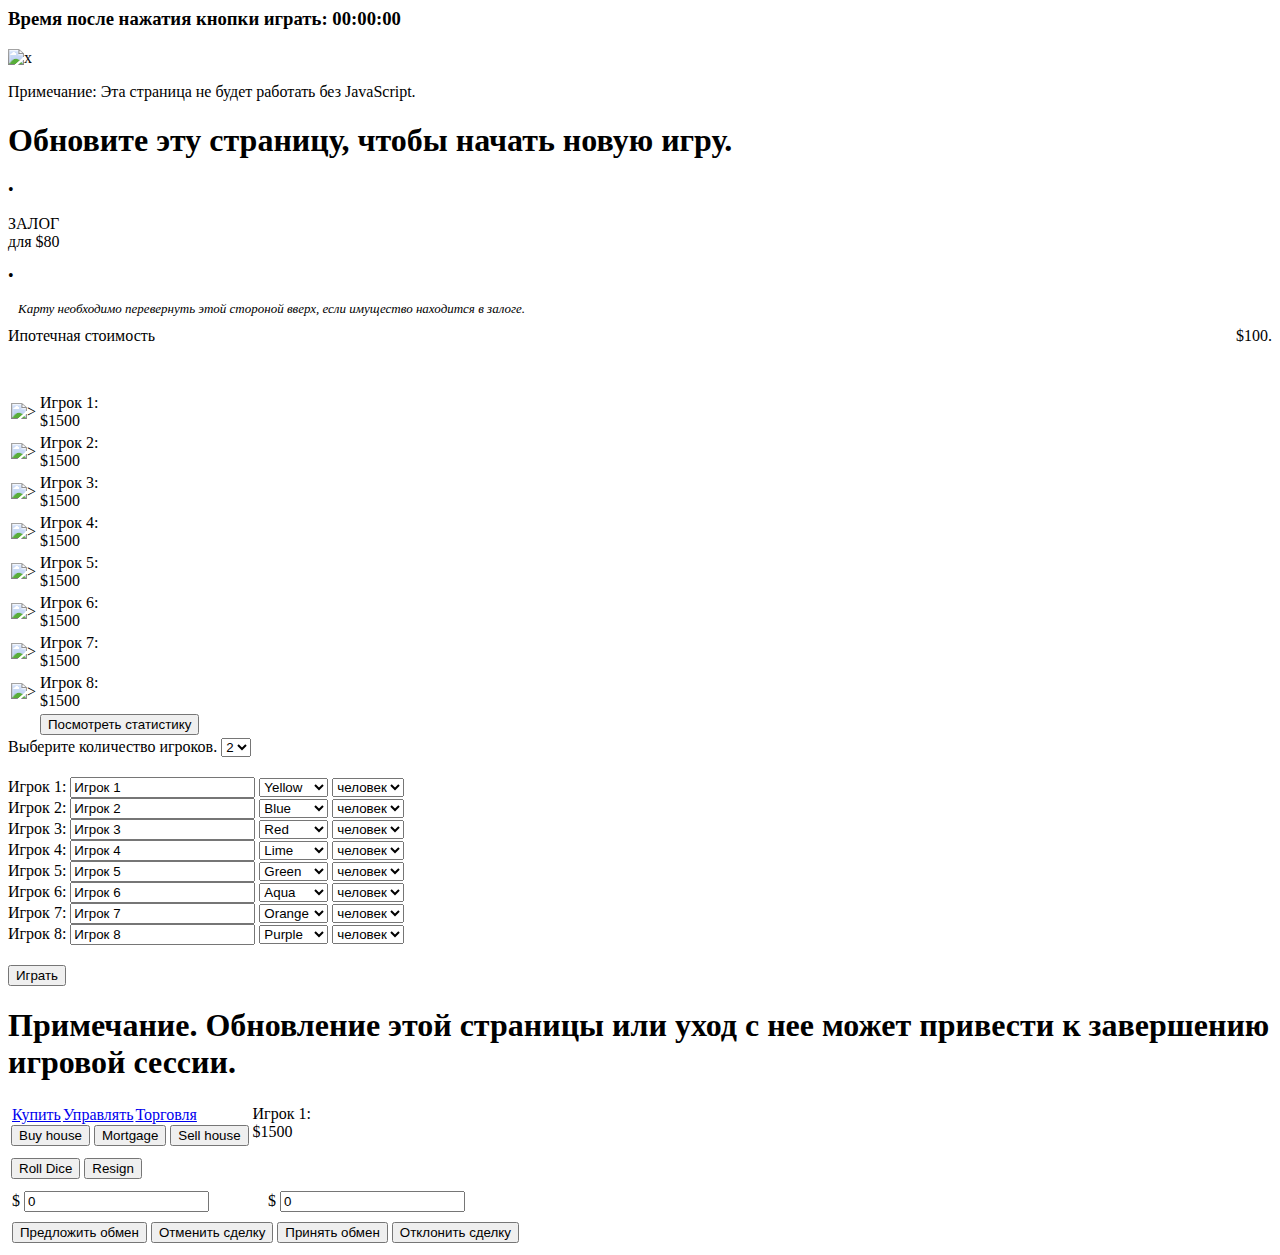
==== index.html @ b4ec22b7 "Add files via upload" ====
<!DOCTYPE >
<html lang="ru">
<head>
	<title>Monopoly</title>
	<meta http-equiv="Content-type" content="text/html;charset=UTF-8" />

	<script src="https://ajax.googleapis.com/ajax/libs/jquery/1.11.1/jquery.min.js"></script>
	<script type="text/javascript" src="js/card.js"></script>
	<script src="js/1.js"></script>
	<script src="js/3.js"></script>
	<link rel="stylesheet" type="text/css" href="css/ob.css">
</head>
<style>
body {
	background-image: url('images/6481311797.jpg');
	background-repeat: no-repeat;
	background-attachment: fixed; 
	background-size: 100% 100%;
  }
  </style>

<body >
    <h3 id="timer" >Время после нажатия кнопки играть: 00:00:00</h3>


  


	<audio src="mp3/dvrst-igor-sklyar-atomic-heart-komarovo-dvrst-phonk-remix-mp3.mp3" autoplay="autoplay"></audio>

	

	<div id="popupbackground"></div>
	<div id="popupwrap">
		<div id="popup">
			<div style="position: relative;">
				<div id="popuptext"></div>
				<div id="popupdrag"></div>
			</div>
		</div>
	</div>

	<div id="statsbackground"></div>
	<div id="statswrap">
		<div id="stats">
			<div style="position: relative;">
				<img id="statsclose" src="images/close.png" title="Close" alt="x" />
				<div id="statstext"></div>
				<div id="statsdrag"></div>
			</div>
		</div>
	</div>

	<p id="noscript">
		Примечание: Эта страница не будет работать без JavaScript.
	</p>
	<div class="set">
	<div id="refresh" class="set" >
		<h1>Обновите эту страницу, чтобы начать новую игру.</h1>
	</div>
	</div>

	<div id="deed">
		<div id="deed-normal" style="display: none;">
			<div id="deed-header">
				<div style="margin: 5px; font-size: 11px;">T I T L E&nbsp;&nbsp;D E E D</div>
				<div id="deed-name"></div>
			</div>
			<table id="deed-table">
				<tr>
					<td colspan="2">
						АРЕНДА&nbsp;$<span id="deed-baserent">12</span>.
					</td>
				</tr>
				<tr>
					<td style="text-align: left;">С 1 домом</td>
					<td style="text-align: right;">$&nbsp;&nbsp;&nbsp;<span id="deed-rent1">60</span>.</td>
				</tr>
				<tr>
					<td style="text-align: left;">С 2 домомами</td>
					<td style="text-align: right;"><span id="deed-rent2">180</span>.</td>
				</tr>
				<tr>
					<td style="text-align: left;">С 3 домомами</td>
					<td style="text-align: right;"><span id="deed-rent3">500</span>.</td>
				</tr>
				<tr>
					<td style="text-align: left;">С 4 домомами</td>
					<td style="text-align: right;"><span id="deed-rent4">700</span>.</td>
				</tr>
				<tr>
					<td colspan="2">
						<div style="margin-bottom: 8px;">С отелем $<span id="deed-rent5">900</span>.</div>
						<div>Ипотечная стоимость $<span id="deed-mortgage">80</span>.</div>
						<div>Стоймость отеля $<span id="deed-houseprice">100</span>. each</div>
						<div>Отели, $<span id="deed-hotelprice">100</span>. плюс 4 дома</div>
						<div style="font-size: 9px; font-style: italic; margin-top: 5px;">Если игрок владеет ВСЕМИ участками любой цветовой группы, арендная плата удваивается за неулучшенные участки в этой группе.</div>
					</td>
				</tr>
			</table>
		</div>

		<div id="deed-mortgaged">
			<div id="deed-mortgaged-name"></div>
			<p>&bull;</p>
			<div>ЗАЛОГ</div>
			<div> для $<span id="deed-mortgaged-mortgage">80</span></div>
			<p>&bull;</p>
			<div style="font-style: italic; font-size: 13px; margin: 10px;">Карту необходимо перевернуть этой стороной вверх, если имущество находится в залоге.</div>
		</div>

		<div id="deed-special">
			<div id="deed-special-name"></div>
			<div id="deed-special-text"></div>
			<div id="deed-special-footer">
				Ипотечная стоимость
				<span style="float: right;">$<span id="deed-special-mortgage">100</span>.</span>
			</div>
		</div>
	</div>

	<table id="board" class="white">
		<tr>
			<td class="cell board-corner" id="cell20"></td>
			<td class="cell board-top" id="cell21"></td>
			<td class="cell board-top" id="cell22"></td>
			<td class="cell board-top" id="cell23"></td>
			<td class="cell board-top" id="cell24"></td>
			<td class="cell board-top" id="cell25"></td>
			<td class="cell board-top" id="cell26"></td>
			<td class="cell board-top" id="cell27"></td>
			<td class="cell board-top" id="cell28"></td>
			<td class="cell board-top" id="cell29"></td>
			<td class="cell board-corner" id="cell30"></td>
		</tr><tr>
			<td class="cell board-left" id="cell19"></td>
			<td colspan="9" class="board-center"></td>
			<td class="cell board-right" id="cell31"></td>
		</tr><tr>
			<td class="cell board-left" id="cell18"></td>
			<td colspan="9" class="board-center"></td>
			<td class="cell board-right" id="cell32"></td>
		</tr><tr>
			<td class="cell board-left" id="cell17"></td>
			<td colspan="9" class="board-center"></td>
			<td class="cell board-right" id="cell33"></td>
		</tr><tr>
			<td class="cell board-left" id="cell16"></td>
			<td colspan="9" class="board-center"></td>
			<td class="cell board-right" id="cell34"></td>
		</tr><tr>
			<td class="cell board-left" id="cell15"></td>
			<td colspan="9" class="board-center"></td>
			<td class="cell board-right" id="cell35"></td>
		</tr><tr>
			<td class="cell board-left" id="cell14"></td>
			<td colspan="9" class="board-center"></td>
			<td class="cell board-right" id="cell36"></td>
		</tr><tr>
			<td class="cell board-left" id="cell13"></td>
			<td colspan="9" class="board-center"></td>
			<td class="cell board-right" id="cell37"></td>
		</tr><tr>
			<td class="cell board-left" id="cell12"></td>
			<td colspan="9" class="board-center"></td>
			<td class="cell board-right" id="cell38"></td>
		</tr><tr>
			<td class="cell board-left" id="cell11"></td>
			<td colspan="9" class="board-center">
				<div id="jail"></div>
			</td>
			<td class="cell board-right" id="cell39"></td>
		</tr><tr>
			<td class="cell board-corner" id="cell10"></td>
			<td class="cell board-bottom" id="cell9"></td>
			<td class="cell board-bottom" id="cell8"></td>
			<td class="cell board-bottom" id="cell7"></td>
			<td class="cell board-bottom" id="cell6"></td>
			<td class="cell board-bottom" id="cell5"></td>
			<td class="cell board-bottom" id="cell4"></td>
			<td class="cell board-bottom" id="cell3"></td>
			<td class="cell board-bottom" id="cell2"></td>
			<td class="cell board-bottom" id="cell1"></td>
			<td class="cell board-corner" id="cell0"></td>
		</tr>
	</table>

	<div id="moneybarwrap">
		<div id="moneybar">
			
			
			<table>
				<tr id="moneybarrow1" class="money-bar-row">
					<td class="moneybararrowcell"><img src="images/arrow.png" id="p1arrow" class="money-bar-arrow" alt=">"/></td>
					<td id="p1moneybar" class="moneybarcell">
						<div><span id="p1moneyname" >Игрок 1</span>:</div>
						<div>$<span id="p1money">1500</span></div>
					</td>
				</tr>
				<tr id="moneybarrow2" class="money-bar-row">
					<td class="moneybararrowcell"><img src="images/arrow.png" id="p2arrow" class="money-bar-arrow" alt=">" /></td>
					<td id="p2moneybar" class="moneybarcell">
						<div><span id="p2moneyname" >Игрок 2</span>:</div>
						<div>$<span id="p2money">1500</span></div>
					</td>
				</tr>
				<tr id="moneybarrow3" class="money-bar-row">
					<td class="moneybararrowcell"><img src="images/arrow.png" id="p3arrow" class="money-bar-arrow" alt=">" /></td>
					<td id="p3moneybar" class="moneybarcell">
						<div><span id="p3moneyname" >Игрок 3</span>:</div>
						<div>$<span id="p3money">1500</span></div>
					</td>
				</tr>
				<tr id="moneybarrow4" class="money-bar-row">
					<td class="moneybararrowcell"><img src="images/arrow.png" id="p4arrow" class="money-bar-arrow" alt=">" /></td>
					<td id="p4moneybar" class="moneybarcell">
						<div><span id="p4moneyname" >Игрок 4</span>:</div>
						<div>$<span id="p4money">1500</span></div>
					</td>
				</tr>
				<tr id="moneybarrow5" class="money-bar-row">
					<td class="moneybararrowcell"><img src="images/arrow.png" id="p5arrow" class="money-bar-arrow" alt=">" /></td>
					<td id="p5moneybar" class="moneybarcell">
						<div><span id="p5moneyname" >Игрок 5</span>:</div>
						<div>$<span id="p5money">1500</span></div>
					</td>
				</tr>
				<tr id="moneybarrow6" class="money-bar-row">
					<td class="moneybararrowcell"><img src="images/arrow.png" id="p6arrow" class="money-bar-arrow" alt=">" /></td>
					<td id="p6moneybar" class="moneybarcell">
						<div><span id="p6moneyname" >Игрок 6</span>:</div>
						<div>$<span id="p6money">1500</span></div>
					</td>
				</tr>
				<tr id="moneybarrow7" class="money-bar-row">
					<td class="moneybararrowcell"><img src="images/arrow.png" id="p7arrow" class="money-bar-arrow" alt=">" /></td>
					<td id="p7moneybar" class="moneybarcell">
						<div><span id="p7moneyname" >Игрок 7</span>:</div>
						<div>$<span id="p7money">1500</span></div>
					</td>
				</tr>
				<tr id="moneybarrow8" class="money-bar-row">
					<td class="moneybararrowcell"><img src="images/arrow.png" id="p8arrow" class="money-bar-arrow" alt=">" /></td>
					<td id="p8moneybar" class="moneybarcell">
						<div><span id="p8moneyname" >Игрок 8</span>:</div>
						<div>$<span id="p8money">1500</span></div>
					</td>
				</tr>
				<tr id="moneybarrowbutton">
					<td class="moneybararrowcell">&nbsp;</td>
					<td style="border: none;">
						<input type="button" id="viewstats" value="Посмотреть статистику" title="Откройте всплывающее окно со списком свойств каждого игрока." />
					</td>
				</tr>
			</table>
		</div>
	</div>
<div class="set">
	<div id="setup" >
		<div style="margin-bottom: 20px;">
			Выберите количество игроков.
			<select id="playernumber" title="Select the number of players for the game.">
				<option selected="selected">2</option>
				<option>3</option>
				<option>4</option>
				<option>5</option>
				<option>6</option>
				<option>7</option>
				<option>8</option>
			</select>
		</div>

		<div id="player1input" class="player-input">
			Игрок 1: <input type="text" id="player1name" title="Player name" maxlength="16" value="Игрок 1" />
			<select id="player1color" title="Player color">
				<option style="color: aqua;">Aqua</option>
				<option style="color: black;">Black</option>
				<option style="color: blue;">Blue</option>
				<option style="color: fuchsia;">Fuchsia</option>
				<option style="color: gray;">Gray</option>
				<option style="color: green;">Green</option>
				<option style="color: lime;">Lime</option>
				<option style="color: maroon;">Maroon</option>
				<option style="color: navy;">Navy</option>
				<option style="color: olive;">Olive</option>
				<option style="color: orange;">Orange</option>
				<option style="color: purple;">Purple</option>
				<option style="color: red;">Red</option>
				<option style="color: silver;">Silver</option>
				<option style="color: teal;">Teal</option>
				<option selected="selected" style="color: yellow;">Yellow</option>
			</select>
			<select id="player1ai" title="Choose whether this player is controled by a human or by the computer." onclick="document.getElementById('player1name').disabled = this.value !== '0';">
				<option value="0" selected="selected">человек</option>
				<option value="1">бот</option>
			</select>
		</div>

		<div id="player2input" class="player-input">
			Игрок 2: <input type="text" id="player2name" title="Player name" maxlength="16" value="Игрок 2" />
			<select id="player2color" title="Player color">
				<option style="color: aqua;">Aqua</option>
				<option style="color: black;">Black</option>
				<option selected="selected" style="color: blue;">Blue</option>
				<option style="color: fuchsia;">Fuchsia</option>
				<option style="color: gray;">Gray</option>
				<option style="color: green;">Green</option>
				<option style="color: lime;">Lime</option>
				<option style="color: maroon;">Maroon</option>
				<option style="color: navy;">Navy</option>
				<option style="color: olive;">Olive</option>
				<option style="color: orange;">Orange</option>
				<option style="color: purple;">Purple</option>
				<option style="color: red;">Red</option>
				<option style="color: silver;">Silver</option>
				<option style="color: teal;">Teal</option>
				<option style="color: yellow;">Yellow</option>
			</select>
			<select id="player2ai" title="Choose whether this player is controled by a human or by the computer." onclick="document.getElementById('player2name').disabled = this.value !== '0';">
				<option value="0" selected="selected">человек</option>
				<option value="1">бот</option>
			</select>
		</div>

		<div id="player3input" class="player-input">
			Игрок 3: <input type="text" id="player3name" title="Player name" maxlength="16" value="Игрок 3" />
			<select id="player3color" title="Player color">
				<option style="color: aqua;">Aqua</option>
				<option style="color: black;">Black</option>
				<option style="color: blue;">Blue</option>
				<option style="color: fuchsia;">Fuchsia</option>
				<option style="color: gray;">Gray</option>
				<option style="color: green;">Green</option>
				<option style="color: lime;">Lime</option>
				<option style="color: maroon;">Maroon</option>
				<option style="color: navy;">Navy</option>
				<option style="color: olive;">Olive</option>
				<option style="color: orange;">Orange</option>
				<option style="color: purple;">Purple</option>
				<option selected="selected" style="color: red;">Red</option>
				<option style="color: silver;">Silver</option>
				<option style="color: teal;">Teal</option>
				<option style="color: yellow;">Yellow</option>
			</select>
			<select id="player3ai" title="Choose whether this player is controled by a human or by the computer." onclick="document.getElementById('player3name').disabled = this.value !== '0';">
				<option value="0" selected="selected">человек</option>
				<option value="1">бот</option>
			</select>
		</div>

		<div id="player4input" class="player-input">
			Игрок 4: <input type="text" id="player4name" title="Player name" maxlength="16" value="Игрок 4" />
			<select id="player4color" title="Player color">
				<option style="color: aqua;">Aqua</option>
				<option style="color: black;">Black</option>
				<option style="color: blue;">Blue</option>
				<option style="color: fuchsia;">Fuchsia</option>
				<option style="color: gray;">Gray</option>
				<option style="color: green;">Green</option>
				<option selected="selected" style="color: lime;">Lime</option>
				<option style="color: maroon;">Maroon</option>
				<option style="color: navy;">Navy</option>
				<option style="color: olive;">Olive</option>
				<option style="color: orange;">Orange</option>
				<option style="color: purple;">Purple</option>
				<option style="color: red;">Red</option>
				<option style="color: silver;">Silver</option>
				<option style="color: teal;">Teal</option>
				<option style="color: yellow;">Yellow</option>
			</select>
			<select id="player4ai" title="Choose whether this player is controled by a human or by the computer." onclick="document.getElementById('player4name').disabled = this.value !== '0';">
				<option value="0" selected="selected">человек</option>
				<option value="1">бот</option>
			</select>
		</div>

		<div id="player5input" class="player-input">
			Игрок 5: <input type="text" id="player5name" title="Player name" maxlength="16" value="Игрок 5" />
			<select id="player5color" title="Player color">
				<option style="color: aqua;">Aqua</option>
				<option style="color: black;">Black</option>
				<option style="color: blue;">Blue</option>
				<option style="color: fuchsia;">Fuchsia</option>
				<option style="color: gray;">Gray</option>
				<option selected="selected" style="color: green;">Green</option>
				<option style="color: lime;">Lime</option>
				<option style="color: maroon;">Maroon</option>
				<option style="color: navy;">Navy</option>
				<option style="color: olive;">Olive</option>
				<option style="color: orange;">Orange</option>
				<option style="color: purple;">Purple</option>
				<option style="color: red;">Red</option>
				<option style="color: silver;">Silver</option>
				<option style="color: teal;">Teal</option>
				<option style="color: yellow;">Yellow</option>
			</select>
			<select id="player5ai" title="Choose whether this player is controled by a human or by the computer." onclick="document.getElementById('player5name').disabled = this.value !== '0';">
				<option value="0" selected="selected">человек</option>
				<option value="1">бот</option>
			</select>
		</div>

		<div id="player6input" class="player-input">
			Игрок 6: <input type="text" id="player6name" title="Player name" maxlength="16" value="Игрок 6" />
			<select id="player6color" title="Player color">
				<option selected="selected" style="color: aqua;">Aqua</option>
				<option style="color: black;">Black</option>
				<option style="color: blue;">Blue</option>
				<option style="color: fuchsia;">Fuchsia</option>
				<option style="color: gray;">Gray</option>
				<option style="color: green;">Green</option>
				<option style="color: lime;">Lime</option>
				<option style="color: maroon;">Maroon</option>
				<option style="color: navy;">Navy</option>
				<option style="color: olive;">Olive</option>
				<option style="color: orange;">Orange</option>
				<option style="color: purple;">Purple</option>
				<option style="color: red;">Red</option>
				<option style="color: silver;">Silver</option>
				<option style="color: teal;">Teal</option>
				<option style="color: yellow;">Yellow</option>
			</select>
			<select id="player6ai" title="Choose whether this player is controled by a human or by the computer." onclick="document.getElementById('player6name').disabled = this.value !== '0';">
				<option value="0" selected="selected">человек</option>
				<option value="1">бот</option>
			</select>
		</div>

		<div id="player7input" class="player-input">
			Игрок 7: <input type="text" id="player7name" title="Player name" maxlength="16" value="Игрок 7" />
			<select id="player7color" title="Player color">
				<option style="color: aqua;">Aqua</option>
				<option style="color: black;">Black</option>
				<option style="color: blue;">Blue</option>
				<option style="color: fuchsia;">Fuchsia</option>
				<option style="color: gray;">Gray</option>
				<option style="color: green;">Green</option>
				<option style="color: lime;">Lime</option>
				<option style="color: maroon;">Maroon</option>
				<option style="color: navy;">Navy</option>
				<option style="color: olive;">Olive</option>
				<option selected="selected" style="color: orange;">Orange</option>
				<option style="color: purple;">Purple</option>
				<option style="color: red;">Red</option>
				<option style="color: silver;">Silver</option>
				<option style="color: teal;">Teal</option>
				<option style="color: yellow;">Yellow</option>
			</select>
			<select id="player7ai" title="Choose whether this player is controled by a human or by the computer." onclick="document.getElementById('player7name').disabled = this.value !== '0';">
				<option value="0" selected="selected">человек</option>
				<option value="1">бот</option>
			</select>
		</div>

		<div id="player8input" class="player-input">
			Игрок 8: <input type="text" id="player8name" title="Player name" maxlength="16" value="Игрок 8" />
			<select id="player8color" title="Player color">
				<option style="color: aqua;">Aqua</option>
				<option style="color: black;">Black</option>
				<option style="color: blue;">Blue</option>
				<option style="color: fuchsia;">Fuchsia</option>
				<option style="color: gray;">Gray</option>
				<option style="color: green;">Green</option>
				<option style="color: lime;">Lime</option>
				<option style="color: maroon;">Maroon</option>
				<option style="color: navy;">Navy</option>
				<option style="color: olive;">Olive</option>
				<option style="color: orange;">Orange</option>
				<option selected="selected" style="color: purple;">Purple</option>
				<option style="color: red;">Red</option>
				<option style="color: silver;">Silver</option>
				<option style="color: teal;">Teal</option>
				<option style="color: yellow;">Yellow</option>
			</select>
			<select id="player8ai" title="Choose whether this player is controled by a human or by the computer." onclick="document.getElementById('player8name').disabled = this.value !== '0';">
				<option value="0" selected="selected">человек</option>
				<option value="1">бот</option>
			</select>
		</div>

		<div style="margin: 20px 0px;">
			<input  type="button" id="startBtn" value="Играть"  onclick="setup(),soundClick()">
		</div>
		<script>
			let timer = document.getElementById('timer');
				let startBtn = document.getElementById('startBtn');
				let seconds = 0;
				let minutes = 0;
				let hours = 0;
				let interval;
				
				function updateTime() {
				  seconds++;
				  if (seconds === 60) {
					minutes++;
					seconds = 0;
				  }
				  if (minutes === 60) {
					hours++;
					minutes = 0;
				  }
				  timer.textContent = `Время после нажатия кнопки играть: ${hours.toString().padStart(2, '0')}:${minutes.toString().padStart(2, '0')}:${seconds.toString().padStart(2, '0')}`;
				}
				startBtn.addEventListener('click', () => {
				  interval = setInterval(updateTime, 1000);
				});
		  </script>
		<div id="noF5"><H1>Примечание. Обновление этой страницы или уход с нее может привести к завершению игровой сессии.</H1></div>
	</div>
</div>
	<div id="control">
		<table>
			<tr>
				<td style="text-align: left; vertical-align: top; border: none;">
					<div id="menu">
						<table id="menutable" cellspacing="0">
							<tr>
								<td class="menu-item" id="buy-menu-item">

									<a href="javascript:void(0);" title="Просматривайте оповещения и покупайте недвижимость, на которую вы попали.">Купить</a>
								</td>
								<td class="menu-item" id="manage-menu-item">

									<a href="javascript:void(0);" title="Просмотрите, заложите и улучшите свою собственность. ">Управлять</a>
								</td>
								<td class="menu-item" id="trade-menu-item">

									<a href="javascript:void(0);" title="Обмен имуществом с другими игроками.">Торговля</a>
								</td>
							</tr>
						</table>
					</div>

					<div id="buy">
						<div id="alert"></div>
						<div id="landed"></div>
					</div>

					<div id="manage">
						<div id="option">
							<div id="buildings" title="Available buildings"></div>
							<input type="button" value="Buy house" id="buyhousebutton"/>
							<input type="button" value="Mortgage" id="mortgagebutton" />
							<input type="button" value="Sell house" id="sellhousebutton"/>
						</div>
						<div id="owned"></div>
					</div>
				</td>
				<td style="vertical-align: top; border: none;">
					<div id="quickstats">
							<div><span id="pname" >Игрок 1</span>:</div>
							<div><span id="pmoney">$1500</span></div>
					</div>
					<div>
						<div id="die0" title="Die" class="die die-no-img"></div>
						<div id="die1" title="Die" class="die die-no-img"></div>
					</div>

				</td>
			</tr><tr>
				<td colspan="2" style="border: none">
					<div style="padding-top: 8px;">
						<input type="button" id="nextbutton" title="Roll the dice and move your token accordingly." value="Roll Dice"/>
						<input type="button" id="resignbutton" title="If you cannot pay your debt then you must resign from the game." value="Resign" onclick="game.resign();" />
					</div>
				</td>
			</tr>
		</table>
	</div>

	<div id="trade">
		<table style="border-spacing: 3px;">
			<tr>
				<td class="trade-cell">
					<div id="trade-leftp-name"></div>
				</td>
				<td class="trade-cell">
					<div id="trade-rightp-name"></div>
				</td>
			</tr>
			<tr>
				<td class="trade-cell">
					$&nbsp;<input id="trade-leftp-money" value="0" title="Enter amount to exchange with the other player." />
				</td>
				<td class="trade-cell">
					$&nbsp;<input id="trade-rightp-money" value="0" title="Enter amount to exchange with the other player." />
				</td>
			</tr>
			<tr>
				<td id="trade-leftp-property" class="trade-cell"></td>
				<td id="trade-rightp-property" class="trade-cell"></td>
			</tr>
			<tr>
				<td colspan="2" class="trade-cell">
					<input type="button" id="proposetradebutton" value="Предложить обмен" onclick="game.proposeTrade();" title="Exchange the money and properties that are checked above." />
					<input type="button" id="canceltradebutton" value="Отменить сделку" onclick='game.cancelTrade();' title="Cancel the trade." />
					<input type="button" id="accepttradebutton" value="Принять обмен" onclick="game.acceptTrade();" title="Accept the proposed trade." />
					<input type="button" id="rejecttradebutton" value="Отклонить сделку" onclick='game.cancelTrade();' title="Reject the proposed trade." />
				</td>
			</tr>
		</table>
	</div>

</body>
</html>
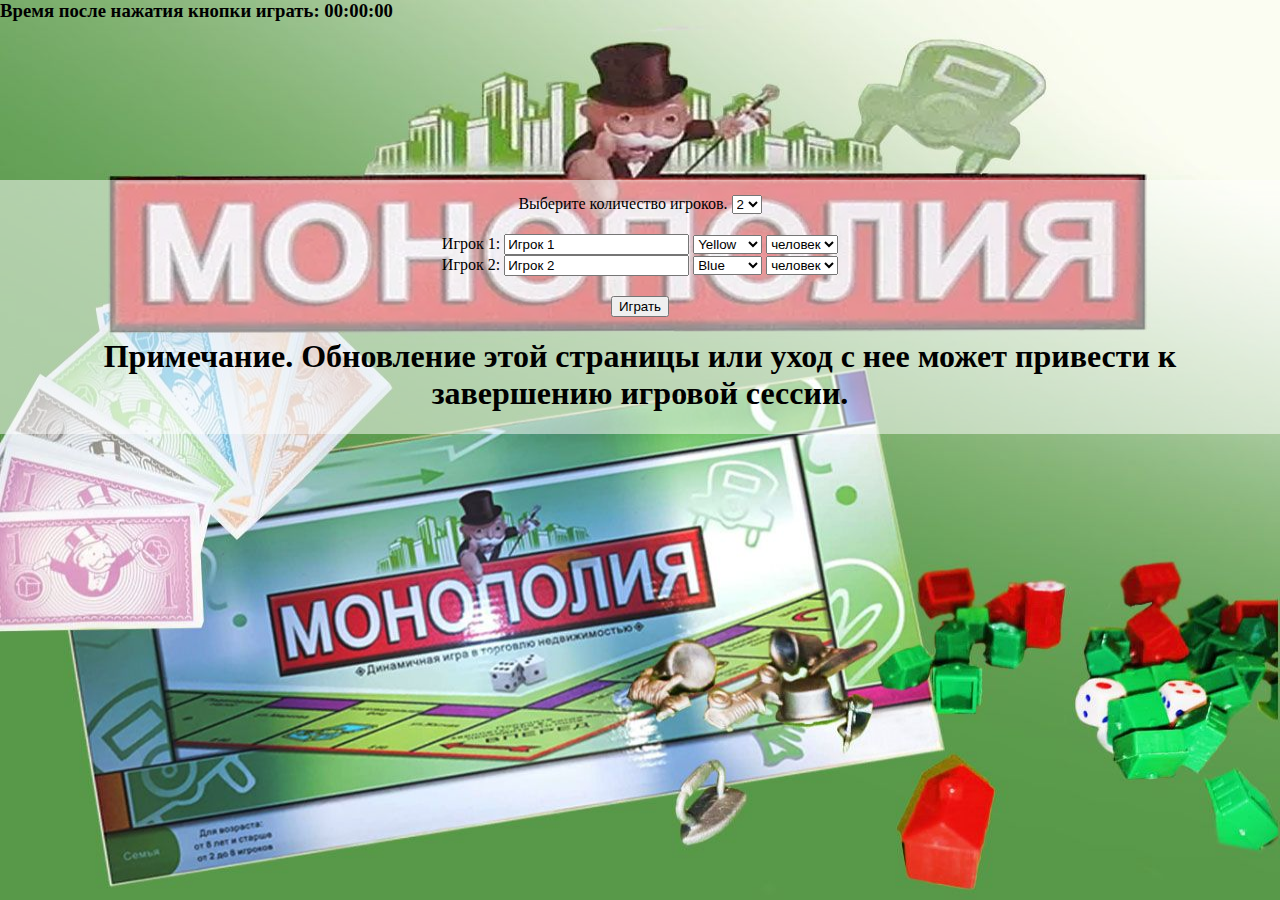
==== commit 442a2da9: "Add files via upload" ====
--- a/index.html
+++ b/index.html
@@ -55,7 +55,7 @@
 		Примечание: Эта страница не будет работать без JavaScript.
 	</p>
 	<div class="set">
-	<div id="refresh" class="set" >
+	<div id="refresh" class="set1" >
 		<h1>Обновите эту страницу, чтобы начать новую игру.</h1>
 	</div>
 	</div>
@@ -560,8 +560,8 @@
 			</tr><tr>
 				<td colspan="2" style="border: none">
 					<div style="padding-top: 8px;">
-						<input type="button" id="nextbutton" title="Roll the dice and move your token accordingly." value="Roll Dice"/>
-						<input type="button" id="resignbutton" title="If you cannot pay your debt then you must resign from the game." value="Resign" onclick="game.resign();" />
+						<input type="button" id="nextbutton" title="Бросьте кости и переместите свой жетон ." value="Roll Dice"/>
+						<input type="button" id="resignbutton" title="Если вы не можете оплатить свой долг, вы должны выйти из игры.." value="Сдаться" onclick="game.resign();" />
 					</div>
 				</td>
 			</tr>
--- a/css/ob.css
+++ b/css/ob.css
@@ -0,0 +1,877 @@
+body {	background: #FFFFFF;
+	margin: 0px;
+	min-width: 1075px;
+}
+
+td {
+	font-size: 12px;
+	font-family: arial, sans-serif;
+	border: 1px solid black;
+	text-align: center;
+}
+.set{
+	position: absolute;
+    top: 20%;
+	text-align: center;
+	background-color: rgba(255, 255, 255, 0.514);}
+
+
+
+.set1{	  position: fixed;
+    top: 20%;
+	text-align: center;
+    right: 0;
+    bottom: 0;
+    left: 0;
+	background-color: rgba(255, 255, 255, 0.514);
+    background-size: cover;
+  }
+
+.white{
+	background-color: rgba(255, 255, 255, 0.438);
+}
+#setup {
+	display: none;
+	margin: 15px;
+}
+
+#moneybar {
+	float: right;
+	border: 5px solid black;
+	background-color: white;
+	margin: 15px;
+	border-radius: 5px;
+	display: none;
+	z-index: 14;
+	position: relative;
+	cursor: default;
+	-webkit-user-select: none;
+	user-select: none;
+}
+
+#moneybar table {
+	font-weight: bold;
+	border-spacing: 1px;
+}
+
+#moneybarwrap {
+	position: absolute;
+	min-width: 135px;
+	top: 0px;
+	right: 0px;
+	-webkit-user-select: none;
+	user-select: none;
+}
+
+#propertystats {
+	margin-right: 110px;
+}
+
+#refresh {
+	display: none;
+	margin: 15px;
+}
+
+#noF5 {
+	display: none;
+}
+
+#noscript {
+	margin-left: 10px;
+}
+
+#board {
+	display: none;
+	border: 2px solid black;
+	border-spacing: 3px;
+	margin: 25px;
+	float: left;
+}
+
+#jail {
+	border: 1px solid black;
+	height: 65px;
+	width: 65px;
+	position: relative;
+	top: 73px;
+	left: -73px;
+	z-index: 2;
+}
+
+
+#control {
+	position: absolute;
+	z-index: 9;
+	top: 250px;
+	left: 250px;
+	border: 5px solid black;
+	padding: 10px;
+	display: none;
+	background-color: white;
+}
+
+#quickstats {
+	font-size: 12px;
+	font-weight: bold;
+	font-family: arial, sans-serif;
+	border: 2px solid blue;
+	margin: 5px;
+	padding: 3px;
+	width: 80px;
+}
+
+#pname {
+	background-color: white;
+}
+
+#landed {
+	padding: 3px;
+	border: 1px solid gray;
+	border-top: none;
+	width: 302px;
+
+	margin: 0px;
+	text-align: center;
+}
+
+#alert {
+	width: 307px;
+	height: 92px;
+	margin: 0px;
+	padding-left: 1px;
+	border: 1px solid gray;
+	font-family: Consolas, "Courier New", monospace;
+	font-size: 13px;
+	background-color: #FFFFFF;
+	overflow-y: scroll;
+}
+
+#manage {
+	width: 308px;
+	border: 1px solid gray;
+	display: none;
+}
+
+#option {
+	border-bottom: 1px solid gray;
+	background-color: white;
+	display: none;
+	background: white;
+	vertical-align: middle;
+	padding: 3px;
+	text-align: center;
+	min-height: 26px;
+}
+
+#buildings {
+	margin: auto;
+	height: 21px;
+	font-size: 16px;
+	font-weight: bold;
+}
+
+#buildings .house {
+	width: 25px;
+	height: 19px;
+	vertical-align: top;
+	float: none;
+}
+
+#buildings .hotel {
+	width: 26px;
+	height: 19px;
+	vertical-align: top;
+	float: none;
+}
+
+#owned {
+	padding: 3px 0px;
+	background-color: white;
+	text-align: center;
+	max-height: 390px;
+	overflow-y: auto;
+}
+
+#owned .propertycellname {
+	vertical-align: top;
+}
+
+#property {
+	margin-right: 1px;
+	background: white;
+}
+
+#trade {
+	border: 2px solid black;
+	display: none;
+	width: 630px;
+	margin: 15px auto;
+	background-color: white;
+	border-radius: 8px;
+	padding: 2px;
+	z-index: 14;
+}
+
+#trade-leftp-name {
+	font-size: 13px;
+	font-weight: bold;
+}
+
+#trade-leftp-name option {
+	font-size: 13px;
+	font-weight: normal;
+}
+
+#trade-rightp-name {
+	font-size: 13px;
+	font-weight: bold;
+}
+
+#trade-rightp-name option {
+	font-size: 13px;
+	font-weight: normal;
+}
+
+#trade-leftp-money {
+	width: 90%;
+}
+
+#trade-rightp-money {
+	width: 90%;
+}
+
+#deedcolor {
+	background: white;
+	width: 100%;
+	height: 48px;
+}
+
+#deedname {
+	margin-top: 10px;
+	font-weight: bold;
+	font-size: 20px;
+	background-color: white;
+}
+
+#menu {
+	width: 290px;
+	height: 32px;
+	margin: 0px 10px;
+}
+
+#menutable {
+	padding: 0px;
+	text-align: left;
+	font-family: arial, sans-serif;
+	color: white;
+	font-weight: bold;
+	font-size: 16px;
+	border: 1px solid blue;
+	border-radius: 5px 5px 0px 0px;
+	height: 30px;
+	width: 99%;
+	margin: 0px;
+	background-color: #305BC9;
+	/* background-image: -webkit-linear-gradient(bottom,#213EB2,#4787ED);
+	background-image: -moz-linear-gradient(bottom,#213EB2,#4787ED); */
+	background-image: url(images/menu_background.png);
+	/* background-repeat: repeat-x; */
+	overflow: hidden;
+}
+
+#menutable td {
+	vertical-align: top;
+}
+
+#menu a {
+	color: #FFFFFF;
+	text-decoration: none;
+	display: block;
+	height: 100%;
+	width: 100%;
+	padding-top: 8px;
+}
+
+#buy-menu-item {
+	color: #FFFFFF;
+	margin-left: 2px;
+	border-left: none;
+}
+
+#trade-menu-item {
+	color: #AAAAAA;
+	border-right: none;
+	margin-right: 2px;
+}
+
+
+#popup {
+	width: 300px;
+	min-width: 300px;
+	font-family: Arial, sans-serif;
+	font-size: 14px;
+	padding: 10px;
+	text-align: center;
+	word-wrap: break-word;
+	line-height: 1.5;
+	border: 2px solid black;
+	border-radius: 10px;
+	background-color: white;
+	display: block;
+	z-index: 13;
+	margin: auto;
+	-webkit-user-select: none;
+	user-select: none;
+}
+
+#popupwrap {
+	position: absolute;
+	top: 255px;
+	left: 0px;
+	width: 100%;
+	display: none;
+	background-color: transparent;
+	z-index: 13;
+	-webkit-user-select: none;
+	user-select: none;
+}
+
+#popuptext {
+	overflow-x: auto;
+}
+
+/* #popupclose {
+	display: none;
+	position: absolute;
+	top: -24px;
+	right: -25px;
+	width: 30px;
+	height: 30px;
+	border: none;
+	cursor: pointer;
+	overflow: visible;
+	z-index: 12;
+} */
+
+#popupclose input {
+	margin: 0px;
+	background-color: red;
+	height: 18px;
+	width: 18px;
+	padding: 0px;
+}
+
+#popupbackground {
+	position: fixed;
+	width: 100%;
+	height: 100%;
+	top: 0px;
+	left: 0px;
+	background-color: #000000;
+	opacity: 0.5;
+	display: none;
+	z-index: 10;
+}
+
+#popupdrag {
+	width: 100%;
+	height: 16px;
+	position: absolute;
+	top: -16px;
+	cursor: move;
+}
+
+#stats {
+	max-width: 914px;
+	min-width: 454px;
+	font-family: Arial, sans-serif;
+	font-size: 14px;
+	padding: 10px;
+	text-align: center;
+	word-wrap: break-word;
+	line-height: 1.5;
+	border: 5px solid black;
+	border-radius: 100px;
+	background-color: white;
+	display: block;
+	z-index: 17;
+	margin: auto;
+	position: relative;
+	top: 0px;
+	left: 0px;
+	-webkit-user-select: none;
+	user-select: none;
+}
+
+#statswrap {
+	position: absolute;
+	top: 250px;
+	left: 0px;
+	width: 100%;
+	display: none;
+	background-color: transparent;
+	-webkit-user-select: none;
+	user-select: none;
+}
+
+#statstext {
+	overflow: hidden;
+	min-height: 70px;
+}
+
+#statsclose {
+	display: block;
+	position: absolute;
+	top: -24px;
+	right: -25px;
+	width: 30px;
+	height: 30px;
+	border: none;
+	cursor: pointer;
+	overflow: visible;
+	z-index: 17;
+}
+
+#statsbackground {
+	position: fixed;
+	width: 100%;
+	height: 100%;
+	top: 0px;
+	left: 0px;
+	background-color: #000000;
+	opacity: .5;
+	display: none;
+	z-index: 16;
+}
+
+#statsdrag {
+	width: 100%;
+	height: 16px;
+	position: absolute;
+	top: -16px;
+	cursor: move;
+}
+
+#deed {
+	display: none;
+	position: fixed;
+	border: 2px solid black;
+	width: 235px;
+	height: 275px;
+	background-color: white;
+	z-index: 18;
+	-webkit-user-select: none;
+	user-select: none;
+}
+
+#deed td{
+	border: none;
+}
+
+#deed-header {
+	width: 215px;
+	height: 48px;
+	border: 1px solid black;
+	margin: 9px;
+	background-color: yellow;
+	text-align: center;
+	text-transform: uppercase;
+	font-family: Calibri, Arial;
+}
+
+#deed-name {
+	font-size: 15px;
+	font-weight: bold;
+
+}
+
+#deed-table {
+	margin: 9px;
+	width: 217px;
+	border-spacing: 1px;
+}
+
+#deed-mortgaged {
+	font-family: Calibri, Arial;
+	font-size: 16px;
+	text-align: center;
+
+}
+
+#deed-mortgaged-name {
+	font-size: 18px;
+	font-weight: bold;
+	text-transform: uppercase;
+	margin: 30px 20px 20px;
+}
+
+#deed-special {
+	font-family: Calibri, Arial;
+	text-align: justify;
+}
+
+#deed-special-name {
+	text-align: center;
+	font-size: 18px;
+	font-weight: bold;
+	border-style: solid;
+	border-width: 2px 0px;
+	text-transform: uppercase;
+	margin: 50px 20px 20px;
+}
+
+#deed-special-text {
+	margin: 20px;
+	font-size: 15px;
+}
+
+#deed-special-footer {
+	margin: 0px 20px;
+	width: 195px;
+	position: absolute;
+	bottom: 20px;
+	font-size: 16px;
+}
+
+#enlarge-wrap {
+	border: none;
+	z-index: 0;
+}
+
+.menu-item:hover {
+	/* background-image: -webkit-linear-gradient(bottom,#000080,#4787ED);
+	background-image: -moz-linear-gradient(bottom,#000080,#4787ED); */
+
+	background-image: url(images/menu_background_hover.png);
+}
+
+.menu-item {
+	padding: 0px;
+	border-collapse: collapse;
+	text-align: center;
+	display: table-cell;
+	background-color: transparent;
+	border: none;
+	border-right: 2px solid white;
+	height: 30px;
+	min-width: 90px;
+	width: 90px;
+	max-width: 90px;
+	overflow: hidden;
+}
+
+.die {
+	display: none;
+	margin: 5px;
+	float: left;
+}
+
+.die-no-img {
+
+
+	border-radius: 6px;
+	font-weight: bold;
+	border: 2px solid black;
+	padding: 5px 10px;
+}
+.house {
+	width: 25px;
+	height: 19px;
+	vertical-align: middle;
+	float: right;
+}
+
+.hotel {
+	width: 26px;
+	height: 19px;
+	vertical-align: middle;
+	float: right;
+}
+
+.cell {
+	position: relative;
+	top: 0px;
+	left: 0px;
+	padding: 0px;
+	vertical-align: bottom;
+	background-repeat: no-repeat;
+	background-size: auto 40px;
+}
+
+.board-center {
+	width: 675px;
+	border: none;
+	vertical-align: bottom;
+	background-repeat: no-repeat;
+	background-size: auto 40px;
+}
+
+.board-corner {
+	width: 102px;
+	height: 102px;
+}
+
+.board-top {
+	width: 72px;
+	height: 102px;
+}
+
+.board-bottom {
+	width: 72px;
+	height: 102px;
+}
+
+.board-left {
+	width: 102px;
+	height: 72px;
+}
+
+.board-right {
+	width: 102px;
+	height: 72px;
+}
+
+.enlarge {
+	width: 150px;
+	height: 200px;
+	display: none;
+	background-color: white;
+	border: 2px solid black;
+	text-align: center;
+	font-size: 12px;
+	font-family: arial, sans-serif;
+	position: fixed;
+	z-index: 15;
+}
+
+.enlarge-color {
+	background: white;
+	width: 100%;
+	height: 40px;
+}
+
+.enlarge-name {
+	font-weight: bold;
+	font-size: 20px;
+	background-color: white;
+	height: 45px;
+}
+
+.enlarge-price {
+	background-color: white;
+	vertical-align: bottom;
+	height: 25px;
+}
+
+.enlarge-token {
+	height: 45px;
+	width: 150px;
+}
+
+.moneybarcell {
+	width: 83px;
+	min-width: 83px;
+}
+
+.moneybararrowcell {
+	background: white;
+	width: 30px;
+	border: none;
+	text-align: right;
+	padding: 0px;
+}
+
+.money-bar-arrow {
+	height: 30px;
+	width: 30px;
+}
+.propertycellcheckbox {
+	width: 20px;
+	height: 20px;
+	border: none;
+	vertical-align: middle;
+}
+
+.propertycellcolor {
+	padding: 0px;
+	width: 20px;
+	height: 20px;
+	border-width: 1px;
+	border-style: solid;
+	border-color: rgb(255, 0, 0);
+}
+
+.propertycellname {
+	height: 20px;
+	width: 250px;
+	border: none;
+	cursor: default;
+	text-align: left;
+	vertical-align: middle;
+}
+
+.propertycelldeed {
+	width: 18px;
+	height: 20px;
+	border: 1px solid grey;
+	cursor: pointer;
+	display: none;
+}
+
+.statscellcolor {
+	padding: 0px;
+	width: 22px;
+	height: 20px;
+	border: none;
+}
+
+.statscellname {
+	height: 20px;
+	border: none;
+	cursor: default;
+	text-align: left;
+	min-width: 172px;
+}
+/*карты собственности*/
+.statsplayername {
+	font-weight: bold;
+	font-size: 24px;
+}
+
+.statscell {
+	border: 2px solid black;
+	padding: 8px;
+	vertical-align: top;
+	width: 202px;
+	min-width: 115px;
+}
+
+.trade-cell {
+	border: none;
+	border-radius: 3px;
+	width: 308px;
+	height: 26px;
+	vertical-align: middle;
+}
+
+.cell-anchor {
+	width: 100%;
+	height: 100%;
+	position: relative;
+	bottom: 0px;
+	left: 0px;
+}
+
+.cell-name {
+	position: absolute;
+	bottom: 0px;
+	left: 0px;
+	text-align: center;
+	width: 100%;
+}
+
+.cell-position-holder {
+	width: 100%;
+	height: 100%;
+	z-index: 1;
+	position: relative;
+}
+
+.cell-position {
+	height: 12px;
+	width: 12px;
+	position: absolute;
+	top: 0px;
+	left: 0px;
+}
+
+.cell-owner {
+	background-size: cover;
+	display: none;
+	position: absolute;
+}
+
+.board-top .cell-owner {
+	background-image: url("images/hori-bar.png");
+
+	height: 15px;
+	left: 0px;
+
+
+
+	top: -25px;
+	width: 72px;
+
+}
+
+.board-bottom .cell-owner {
+	background-image: url("images/hori-bar.png");
+	bottom: -25px;
+
+	height: 15px;
+
+
+
+
+	left: 0px;
+	width: 72px;
+}
+
+.board-left .cell-owner {
+	background-image: url("images/vert-bar.png");
+
+	height: 68px;
+	left: -25px;
+
+
+
+	top: 0px;
+	width: 15px;
+
+}
+
+.board-right .cell-owner {
+	background-image: url("images/vert-bar.png");
+
+	height: 68px;
+	right: -25px;
+
+
+
+	top: 0px;
+	width: 15px;
+
+}
+
+
+#sekundomers {
+	width: 314px;
+	height: 86px;
+	margin: 100px auto;
+	background: #fbefef;
+	color: #2c2a2a;
+	border-radius: 10px;
+	padding: 60px 50px 100px;
+	text-align: center;
+	font-size: 28px;
+  }
+  
+  #sekundomers span {
+	background: #40709f;
+	color: #ffeffb;
+	padding: 10px;
+	width: 60px;
+	border-radius: 3px;
+	margin: 5px;
+	display: inline-block;
+  }
+  .time{
+	 
+	margin-left: -25px;
+  }
+  #sekundomers span{
+	margin-left: 20px;
+  }
+  #sekundomers button:first-of-type {
+	margin-top: 15px;
+  }
